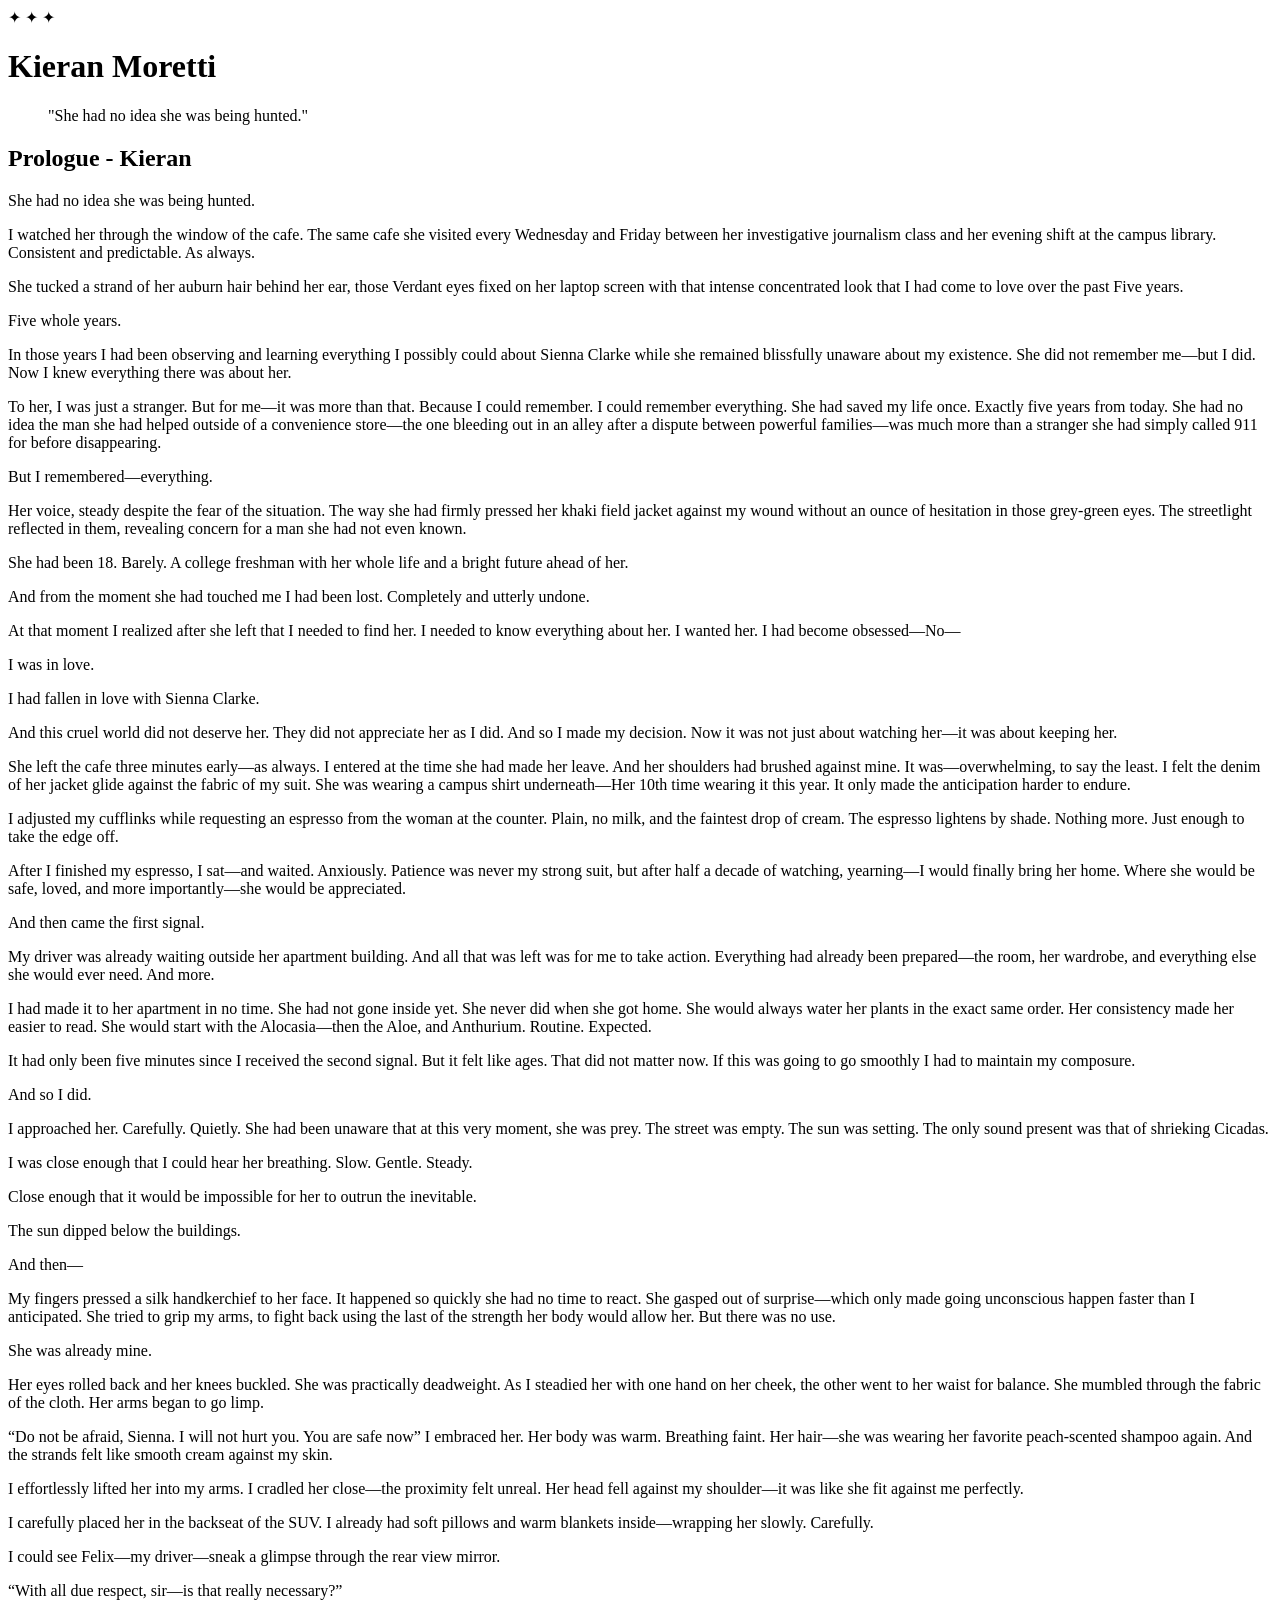
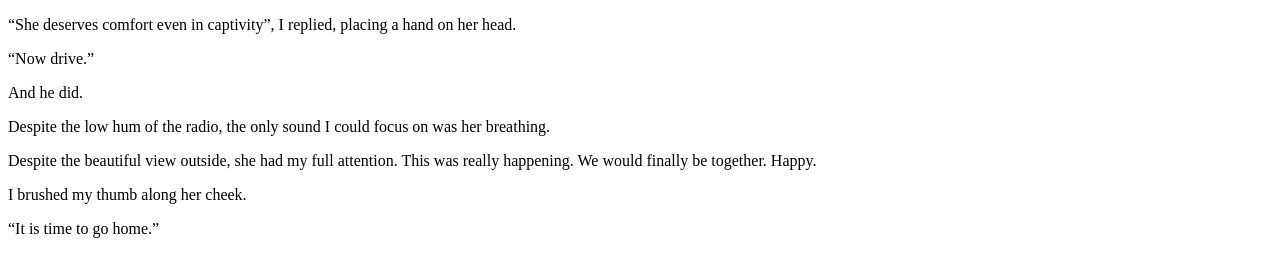
==== Kieran.html @ f0adb663 "fix favicon and updates" ====
<!DOCTYPE html>
<html lang="en">
<head>
    <link rel="icon" href="favicon.ico">
    <title>Kieran Moretti</title>
     <meta charset="UTF-8">
    <meta name="viewport" content="width=device-width, initial-scale=1.0">
    <link rel="stylesheet" href="style.css">
     <link rel="preconnect" href="https://fonts.googleapis.com">
<link rel="preconnect" href="https://fonts.gstatic.com" crossorigin>
<link href="https://fonts.googleapis.com/css2?family=Playfair+Display+SC:wght@400;700;900&display=swap" rel="stylesheet">
<title>Luxuria-Kieran Moretti</title>
</head>
<body>
  <div class="hero-banner">
  <!-- this is the decorative strip behind/under the title -->
    <div class="header-ornament">✦ ✦ ✦</div>
    <h1>Kieran Moretti</h1>
    <blockquote class="character-quote">
        "She had no idea she was being hunted."
    </blockquote>
    <div class="divider"></div>
    </div>
    <h2>Prologue - Kieran</h2>
    <section>
    <p>
<p>She had no idea she was being hunted. </p>
<p>I watched her through the window of the cafe. The same cafe she visited every Wednesday and Friday between her investigative journalism class and her evening shift at the campus library. Consistent and predictable. As always.</p>

<p>She tucked a strand of her auburn hair behind her ear, those Verdant eyes fixed on her laptop screen with that intense concentrated look that I had come to love over the past Five years. <p>

<p>Five whole years. </p>

<p>In those years I had been observing and learning everything I possibly could about Sienna Clarke while she remained blissfully unaware about my existence. She did not remember me—but I did. Now I knew everything there was about her. </p>

<p>To her, I was just a stranger. But for me—it was more than that. Because I could remember. I could remember everything. She had saved my life once. Exactly five years from today. She had no idea the man she had helped outside of a convenience store—the one bleeding out in an alley after a dispute between powerful families—was much more than a stranger she had simply called 911 for before disappearing.</p>

<p>But I remembered—everything.</p>

<p>Her voice, steady despite the fear of the situation. The way she had firmly pressed her khaki field jacket against my wound without an ounce of hesitation in those grey-green eyes. The streetlight reflected in them, revealing concern for a man she had not even known. </p>

<p>She had been 18. Barely. A college freshman with her whole life and a bright future ahead of her. </p>

<p>And from the moment she had touched me I had been lost. Completely and utterly undone. </p>

<p>At that moment I realized after she left that I needed to find her. I needed to know everything about her. I wanted her. I had become obsessed—No—</p>

<p>I was in love. </p>

<p>I had fallen in love with Sienna Clarke. </p>

<p>And this cruel world did not deserve her. They did not appreciate her as I did. And so I made my decision. Now it was not just about watching her—it was about keeping her. </p>

<p>She left the cafe three minutes early—as always. I entered at the time she had made her leave. And her shoulders had brushed against mine. It was—overwhelming, to say the least. I felt the denim of her jacket glide against the fabric of my suit. She was wearing a campus shirt underneath—Her 10th time wearing it this year. It only made the anticipation harder to endure.</p>

<p>I adjusted my cufflinks while requesting an espresso from the woman at the counter. Plain, no milk, and the faintest drop of cream. The espresso lightens by shade. Nothing more. Just enough to take the edge off.</p>

<p>After I finished my espresso, I sat—and waited. Anxiously. Patience was never my strong suit, but after half a decade of watching, yearning—I would finally bring her home. Where she would be safe, loved, and more importantly—she would be appreciated. </p>

<p>And then came the first signal.</p>

<p>My driver was already waiting outside her apartment building. And all that was left was for me to take action. Everything had already been prepared—the room, her wardrobe, and everything else she would ever need. And more.</p> 

<p>I had made it to her apartment in no time. She had not gone inside yet. She never did when she got home. She would always water her plants in the exact same order. Her consistency made her easier to read. She would start with the Alocasia—then the Aloe, and Anthurium. Routine. Expected. </p>

<p>It had only been five minutes since I received the second signal. But it felt like ages. That did not matter now. If this was going to go smoothly I had to maintain my composure.</p>

<p>And so I did. </p>

<p>I approached her. Carefully. Quietly. She had been unaware that at this very moment, she was prey. The street was empty. The sun was setting. The only sound present was that of shrieking Cicadas. </p>

<p>I was close enough that I could hear her breathing. Slow. Gentle. Steady.</p>

<p>Close enough that it would be impossible for her to outrun the inevitable.</p>

<p>The sun dipped below the buildings.</p>

<p>And then— 

<p>My fingers pressed a silk handkerchief to her face. It happened so quickly she had no time to react. She gasped out of surprise—which only made going unconscious happen faster than I anticipated. She tried to grip my arms, to fight back using the last of the strength her body would allow her. But there was no use. </p>

<p>She was already mine.</p>

<p>Her eyes rolled back and her knees buckled. She was practically deadweight. As I steadied her with one hand on her cheek, the other went to her waist for balance. She mumbled through the fabric of the cloth. Her arms began to go limp. </p>

<p>“Do not be afraid, Sienna.  I will not hurt you. You are safe now” I embraced her. Her body was warm. Breathing faint. Her hair—she was wearing her favorite peach-scented shampoo again. And the strands felt like smooth cream against my skin. </p>

<p>I effortlessly lifted her into my arms. I cradled her close—the proximity felt unreal. Her head fell against my shoulder—it was like she fit against me perfectly.</p>

<p>I carefully placed her in the backseat of the SUV. I already had soft pillows and warm blankets inside—wrapping her slowly. Carefully. </p>

<p>I could see Felix—my driver—sneak a glimpse through the rear view mirror.</p>

<p>“With all due respect, sir—is that really necessary?” </p>

<p>“She deserves comfort even in captivity”, I replied, placing a hand on her head. </p>

<p>“Now drive.”</p>

<p>And he did.</p>

<p>Despite the low hum of the radio, the only sound I could focus on was her breathing. </p>

<p>Despite the beautiful view outside, she had my full attention. This was really happening. We would finally be together. Happy.</p>

<p>I brushed my thumb along her cheek.</p>

<p>“It is time to go home.”
</p>
</section>
</body>
</html>
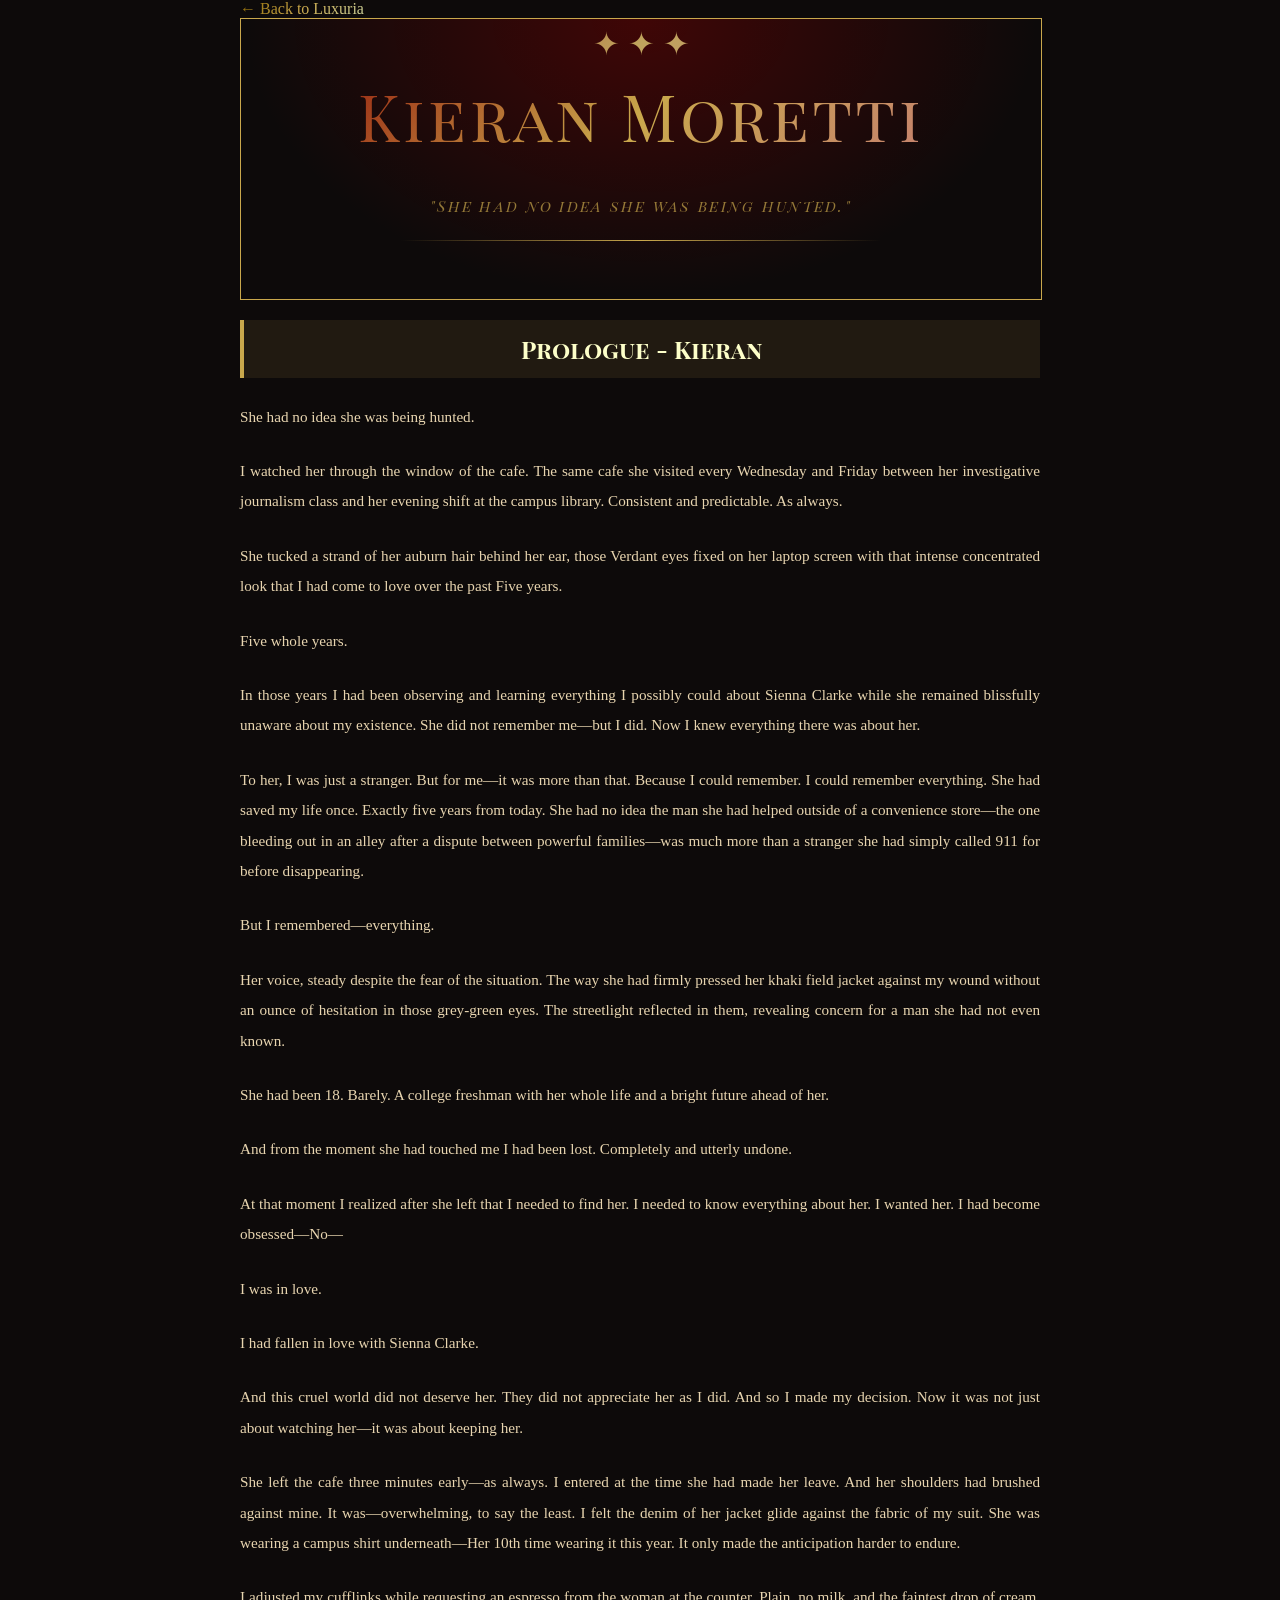
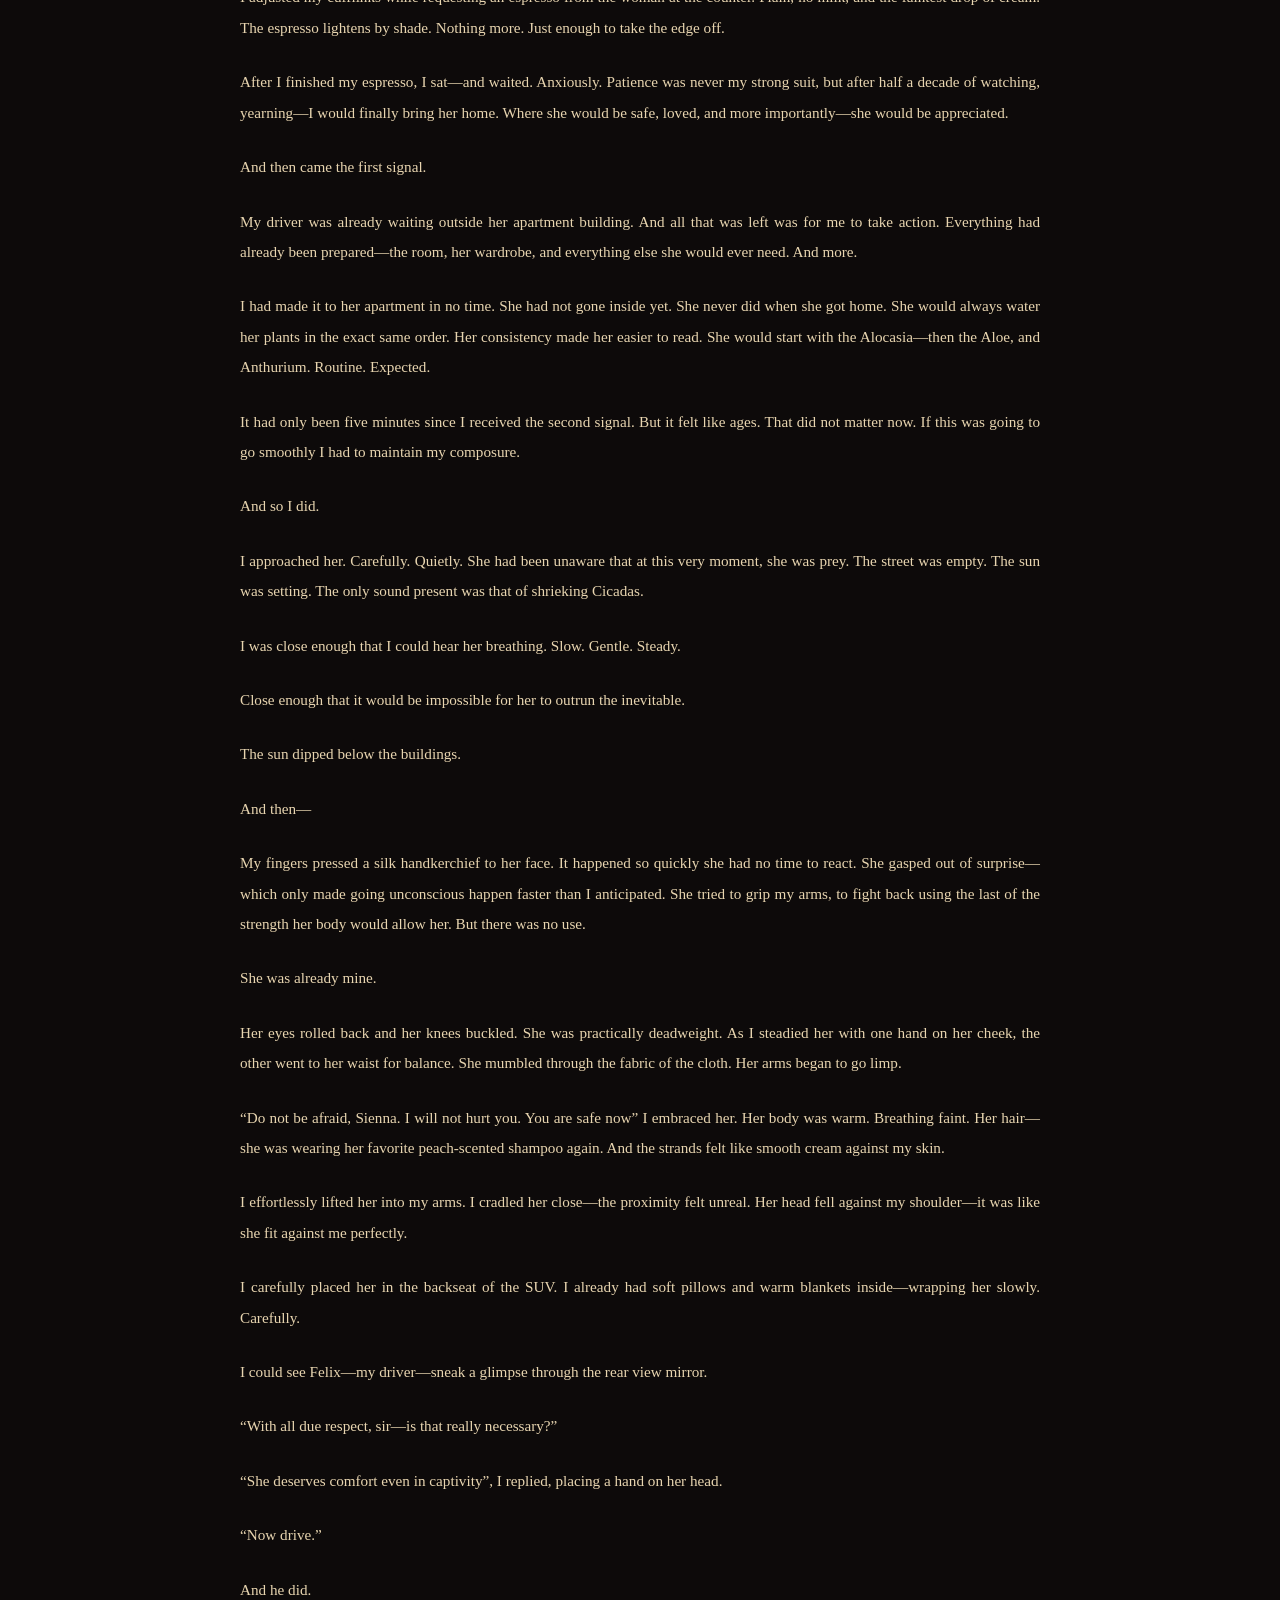
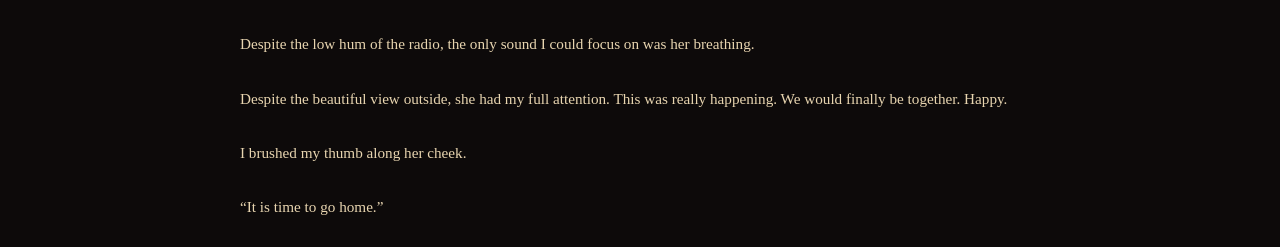
==== commit 99a4182b: "fix submodule" ====
--- a/Kieran.html
+++ b/Kieran.html
@@ -12,6 +12,7 @@
 <title>Luxuria-Kieran Moretti</title>
 </head>
 <body>
+    <a href="index.html">← Back to Luxuria</a>
   <div class="hero-banner">
   <!-- this is the decorative strip behind/under the title -->
     <div class="header-ornament">✦ ✦ ✦</div>
--- a/style.css
+++ b/style.css
@@ -0,0 +1,145 @@
+a {
+   background: linear-gradient(135deg,
+    #8b6600,
+    #c9a84c,
+    #cdd29c
+    );
+    -webkit-background-clip: text;
+    -webkit-text-fill-color: transparent;
+    background-clip: text;
+}
+
+body {
+    background-color:#0D0A0A;
+    color: white;
+    max-width: 800px;
+    margin: 0 auto
+}
+         
+
+p {
+    line-height: 2;
+    font-size: 0.95rem;
+    color:#e8d5b0;
+    margin-bottom: 1.5rem;
+    text-align: justify;
+    font-family: "Playfair Display", serif;
+}
+
+
+h1 {
+    font-family: "Playfair Display SC", serif;
+    font-size: clamp(2.5rem, 8vw, 4rem);
+    font-weight: 500;
+    letter-spacing: 0.05em;
+    margin-top: 0;
+    margin-bottom: 2rem;
+    text-align: center;
+    line-height: 2rem;
+    background: linear-gradient(135deg,
+    #8b0000,
+    #c9a84c,
+    #c4737a
+    );
+    -webkit-background-clip: text;
+    -webkit-text-fill-color: transparent;
+    background-clip: text;
+    line-height: 1.5;
+    width: 100%;
+    }
+
+    h2 {
+        font-family:"Playfair Display SC", serif;
+        text-align: center;
+        border-left: 4px solid #c9a84c;
+        background:rgba(201,168,76,0.1);
+        padding: 0.8rem 1.5rem;
+        color:#fdffc9
+    }
+
+
+    .header-ornament {
+        text-align: center;
+         background: linear-gradient(135deg,
+    #8b0000,
+    #c0a55e,
+    #c4737a
+     );
+    -webkit-background-clip: text;
+    -webkit-text-fill-color: transparent;
+    background-clip: text;
+    line-height: 1.5;
+    font-size: clamp(0.5rem,4vw, 2rem);
+    margin-top: 0.04em;
+    }
+ 
+    .hero-banner {
+        width: 100%;
+        height: 280px;
+        background: radial-gradient(ellipse at 50% 0%, 
+      rgba(139,0,0,0.4) 0%, 
+      transparent 70%),
+    #0D0A0A;
+        border: 1px solid #c9a84c;
+    }
+
+    .character-quote {
+        font-family: "Playfair Display SC", serif;
+        font-size: clamp(0.7rem, 1.5vw, 0.95rem);
+        color: rgba(201,168,76,0.7);
+        letter-spacing: 0.15em;
+        font-style: italic;
+        text-align: center;
+        margin-top: 0.5rem;
+    }
+
+    .divider {
+        width: 60%;
+        height: 1px;
+        background: linear-gradient(90deg,
+        transparent,
+        #c9a84c,
+        transparent
+        );
+        margin: 1.5rem auto;
+    }
+
+#loader img {
+    animation: pulse 1s ease infinite;
+}
+
+@keyframes pulse {
+    0% { transform: scale(1); }
+    50% {transform: scale(1.1); }
+    100% {transform: scale(1); }
+}
+
+#loader {
+    position: fixed;
+    top: 0;
+    left: 0;
+    width: 100%;
+    height: 100%;
+    background-color: #0D0A0A;
+    display: flex;
+    justify-content: center;
+    z-index: 9999;
+    animation: fadeOut 0.5s ease 2s forwards;
+}
+
+@keyframes fadeOut {
+    to {
+        opacity: 0;
+        visibility: hidden;
+    }
+}
+
+#loader img {
+    animation: pulse 1s ease infinite;
+}
+
+@keyframes pulse {
+     0% { transform: scale(1); }
+    50% { transform: scale(1.1); }
+    100% { transform: scale(1); }
+}
